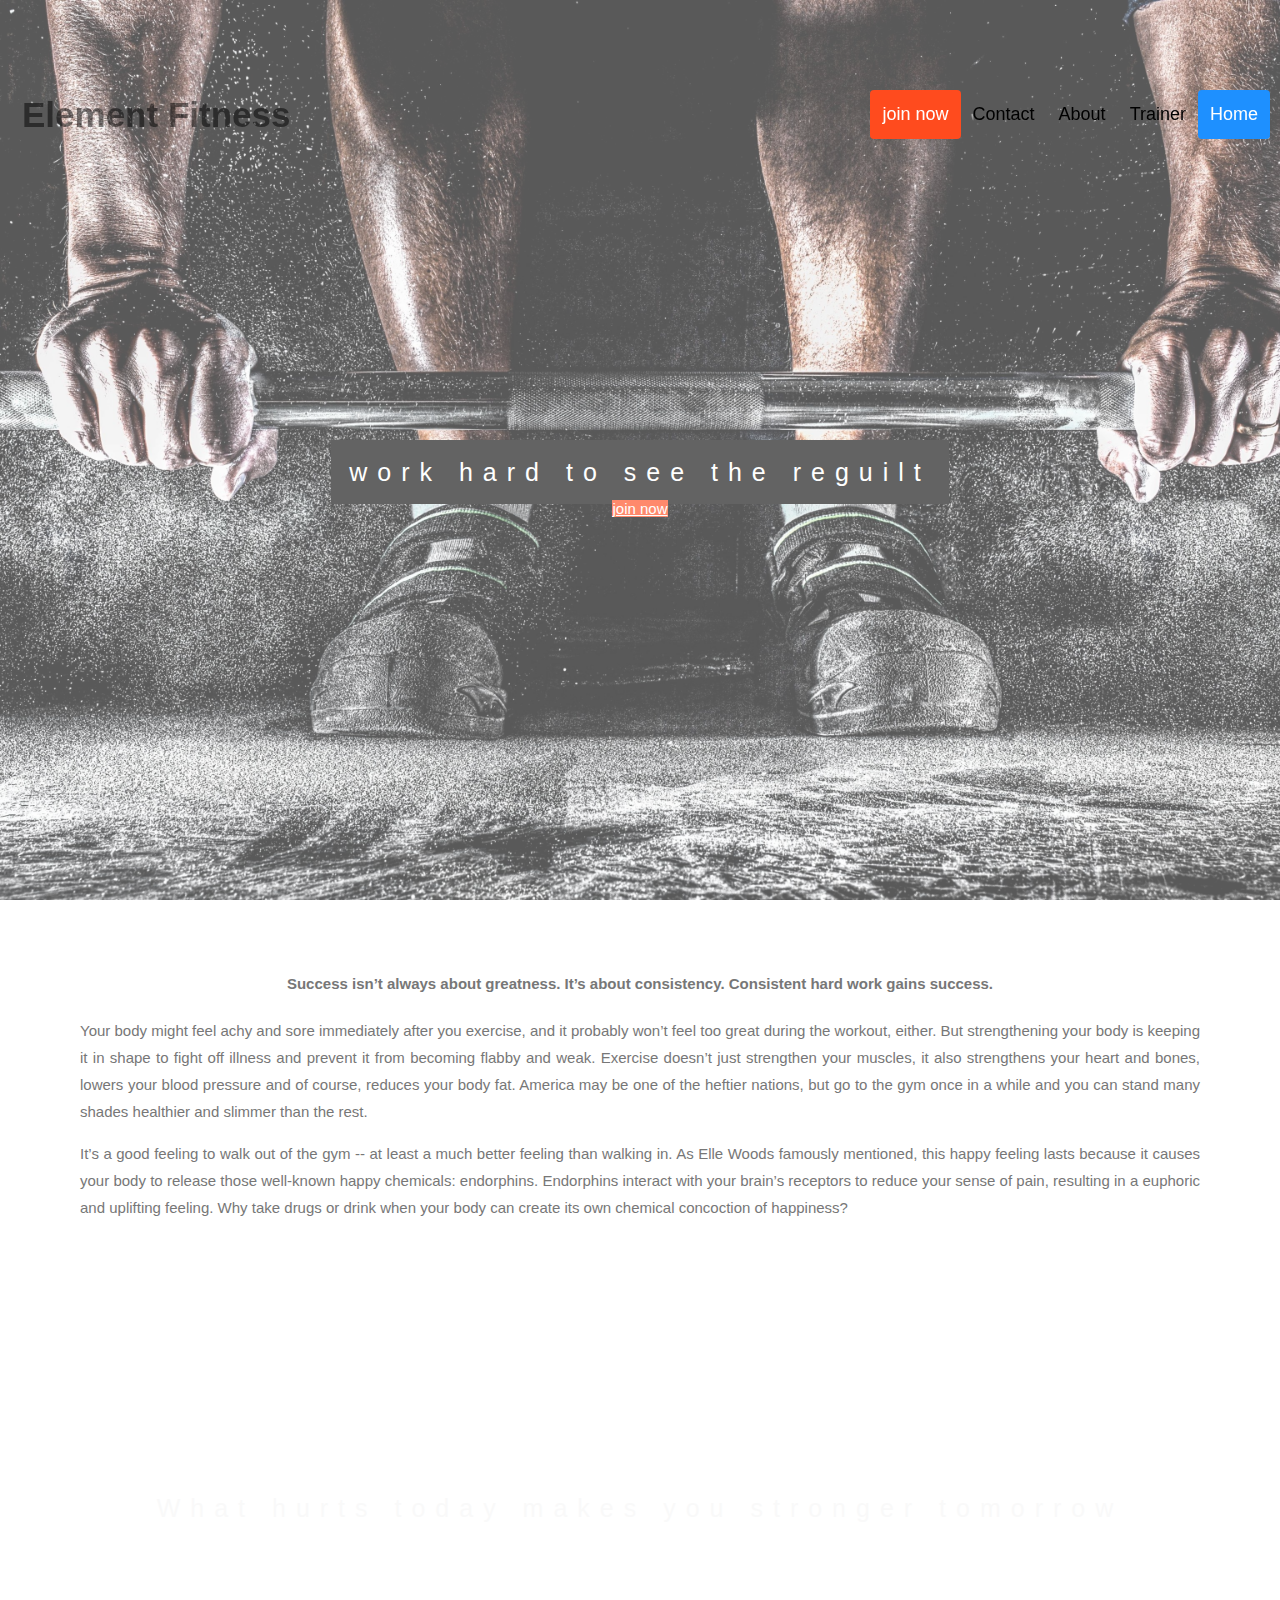
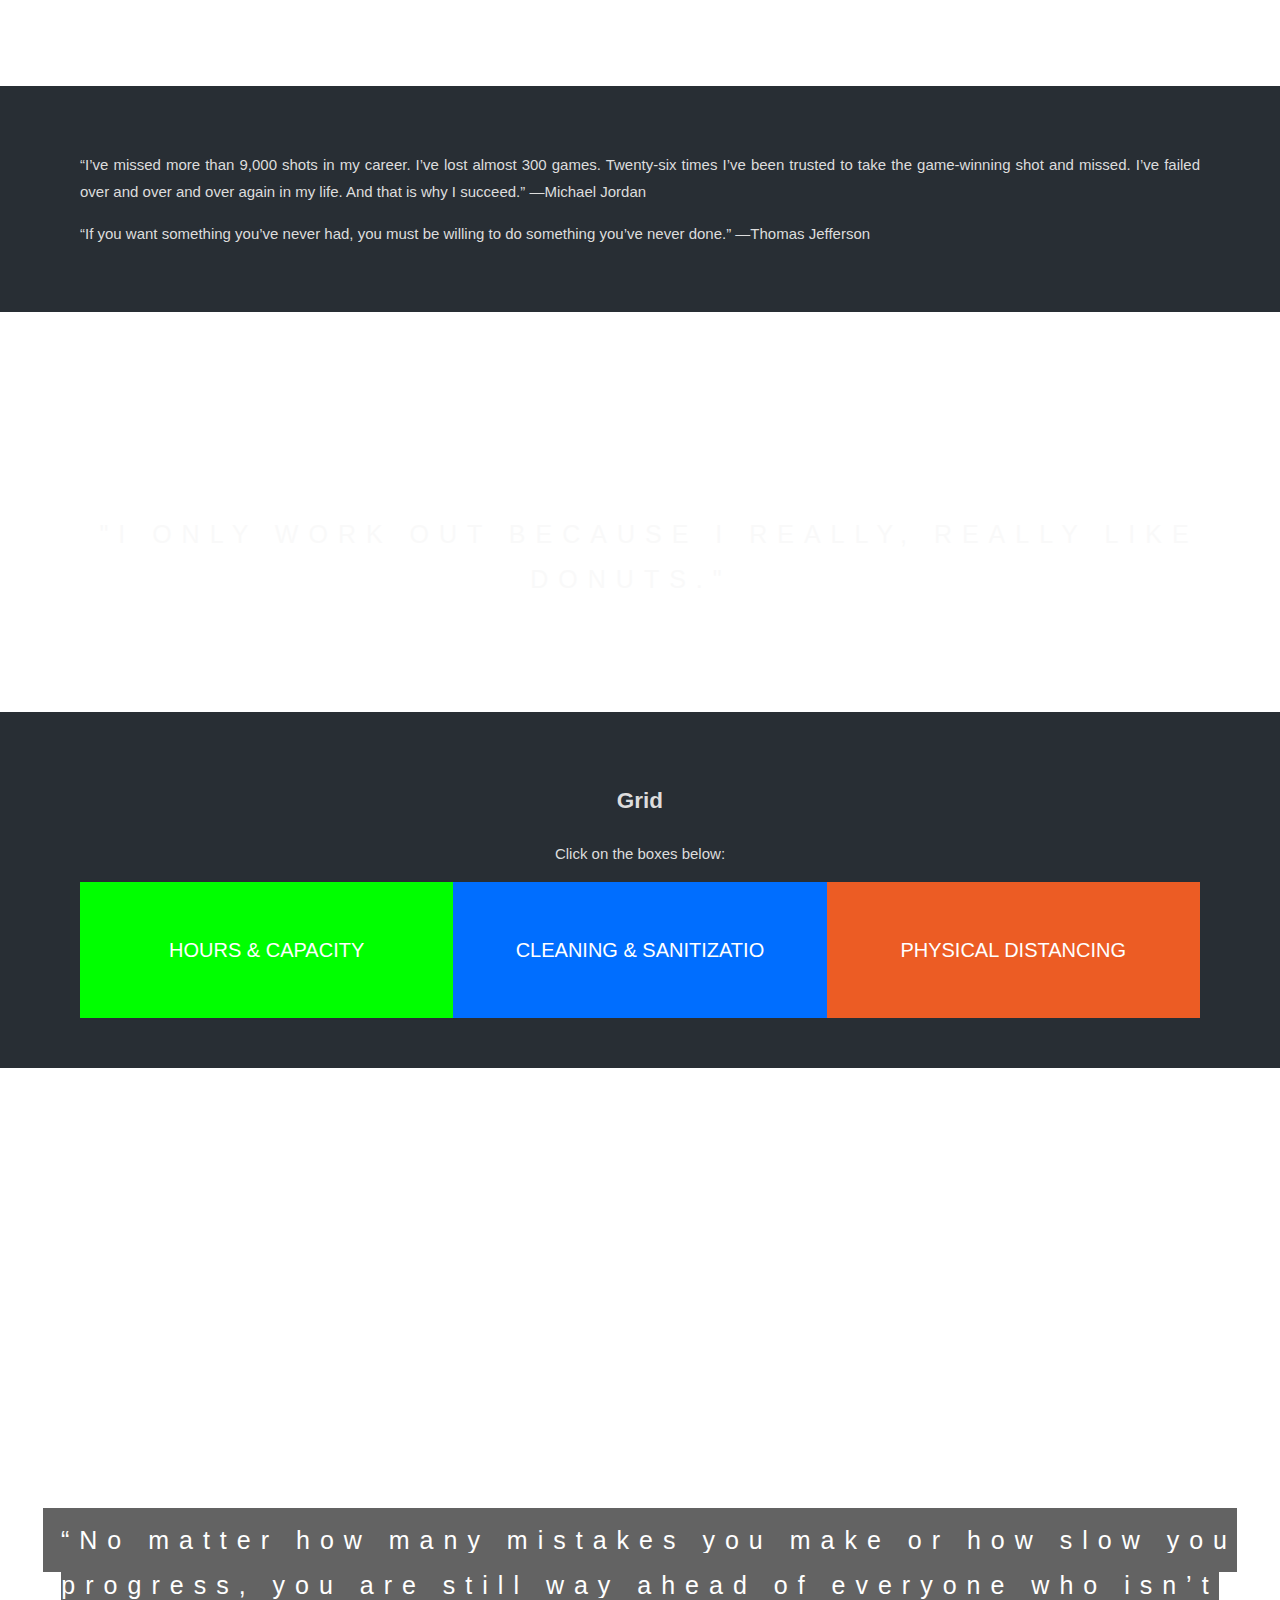
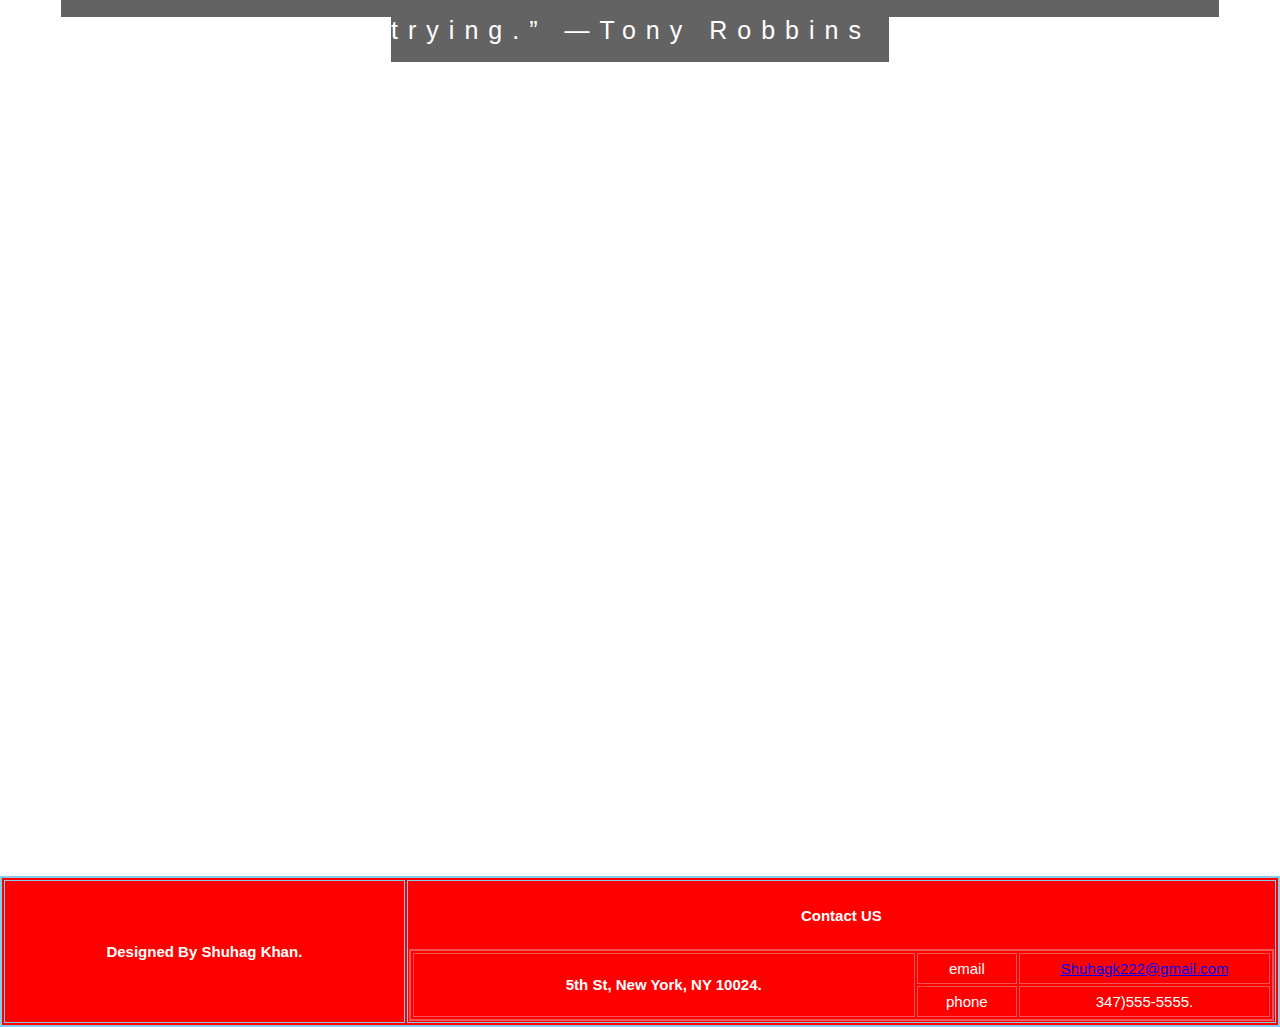
==== index.html @ beed030d "final 1" ====
<!DOCTYPE html>
<html>
<head>
<meta name="viewport" content="width=device-width, initial-scale=1">
<link rel="stylesheet" href="finalProject.css">



<!--scorrll-->


<link href='https://fonts.googleapis.com/css?family=Sofia' rel='stylesheet'>
<style>
.h4 {
    font-family: 'Sofia';font-size: 22px;
}
body, html {
  height: 100%;
  margin: 0;
  font: 400 15px/1.8 "Lato", sans-serif;
  color: #777;
}


.bgimg-1, .bgimg-2, .bgimg-3 {
  position: relative;
  opacity: 0.65;
  background-attachment: fixed;
  background-position: center;
  background-repeat: no-repeat;
  background-size: cover;

}
.bgimg-1 {
  background-image: url("workout2.jpg");
  min-height: 100%;
}

.bgimg-2 {
  background-image: url("fitness-gym-girl.jpg");
  min-height: 400px;
}

.bgimg-3 {
  background-image: url("workout1.jpg");
  min-height: 400px;
}

.caption {
  position: absolute;
  left: 0;
  top: 50%;
  width: 100%;
  text-align: center;
  color: #000;
}

.caption span.border {
  background-color: #111;
  color: #fff;
  padding: 18px;
  font-size: 25px;
  letter-spacing: 10px;
}

h3 {
  letter-spacing: 5px;
  text-transform: uppercase;
  font: 20px "Lato", sans-serif;
  color: #111;
}

/* Turn off parallax scrolling for tablets and phones */
@media only screen and (max-device-width: 1024px) {
  .bgimg-1, .bgimg-2, .bgimg-3 {
    background-attachment: scroll;
  }
}


/* grid*/


* {
  box-sizing: border-box;
}

body {
  margin: 0;
  font-family: Arial, Helvetica, sans-serif;
}

/* The grid: Three equal columns that floats next to each other */
.column {
  float: left;
  width: 33.33%;
  padding: 50px;
  text-align: center;
  font-size: 20px;
  cursor: pointer;
  color: white;
}

.containerTab {
  padding: 20px;
  color: white;
}

/* Clear floats after the columns */
.row:after {
  content: "";
  display: table;
  clear: both;
}

/* Closable button inside the container tab */
.closebtn {
  float: right;
  color: white;
  font-size: 26px;
  cursor: pointer;
}
</style>
</head>
<body>

  <div id="navbar">
    <a href="home-gym.html" id="logo">Element Fitness</a>
    <div id="navbar-right">
      <a class="active2" href="from2.html">join now</a>
      <a href="ContactUsGym.html">Contact</a>
      <a href="aboutGYM.html">About</a>
      <a href="trainer.html">Trainer</a>
      <a class="active" href="index.html">Home</a>
    </div>
  </div>
  
<div class="bgimg-1">
  <div class="caption">
    <span class="border">work hard to see the reguilt</span>
    <div>    <a class="active2" href="from2.html">join now</a>
    </div>
  </div>
  
</div>

<div style="color: #777;background-color:white;text-align:center;padding:50px 80px;text-align: justify;">
  <h4 style="text-align:center;">  Success isn’t always about greatness. It’s about consistency. Consistent hard work gains success.</p>
  </h4>

<p>Your body might feel achy and sore immediately after you exercise, and it probably won’t feel too great during the workout, either. But strengthening your body is keeping it in shape to fight off illness and prevent it from becoming flabby and weak.

  Exercise doesn’t just strengthen your muscles, it also strengthens your heart and bones, lowers your blood pressure and of course, reduces your body fat.
  
  America may be one of the heftier nations, but go to the gym once in a while and you can stand many shades healthier and slimmer than the rest.</p>  
<p>It’s a good feeling to walk out of the gym -- at least a much better feeling than walking in. As Elle Woods famously mentioned, this happy feeling lasts because it causes your body to release those well-known happy chemicals: endorphins.

  Endorphins interact with your brain’s receptors to reduce your sense of pain, resulting in a euphoric and uplifting feeling. Why take drugs or drink when your body can create its own chemical concoction of happiness?</p>

</div>

<div class="bgimg-2">
  <div class="caption">
  <span class="border" style="background-color:transparent;font-size:25px;color: #f7f7f7;">What hurts today makes you stronger tomorrow</span>
  </div>
</div>

<div style="position:relative;">
  <div style="color:#ddd;background-color:#282E34;text-align:center;padding:50px 80px;text-align: justify;">
    <p>“I’ve missed more than 9,000 shots in my career. I’ve lost almost 300 games. Twenty-six times I’ve been trusted to take the game-winning shot and missed. I’ve failed over and over and over again in my life. And that is why I succeed.” —Michael Jordan</p>
    <p>“If you want something you’ve never had, you must be willing to do something you’ve never done.” —Thomas Jefferson</p>
  </div>
</div>

<div class="bgimg-3">
  <div class="caption">
    <span class="border" style="background-color:transparent;font-size:25px;color: #f7f7f7;">"I ONLY WORK OUT BECAUSE I REALLY, REALLY LIKE DONUTS."</span>
  </div>
</div>

<div style="position:relative;">
  <div style="color:#ddd;background-color:#282E34;text-align:center;padding:50px 80px;text-align: justify;">
    <div style="text-align:center">
      <h2>Grid</h2>
      <p>Click on the boxes below:</p>
    </div>
    
    <!-- Three columns -->
    <div class="row">
      <div class="column" onclick="openTab('b1');" style="background:rgb(0, 255, 0);">
        HOURS & CAPACITY
      </div>
      <div class="column" onclick="openTab('b2');" style="background:rgb(0, 110, 255);">
        CLEANING & SANITIZATIO
      </div>
      <div class="column" onclick="openTab('b3');" style="background:rgba(238, 93, 36, 0.993);">
        PHYSICAL  DISTANCING
      </div>
    </div>
    
    <!-- Full-width columns: (hidden by default) -->
    <div id="b1" class="containerTab" style="display:none;background:rgb(0, 255, 0);">
      <span onclick="this.parentElement.style.display='none'" class="closebtn">&times;</span>
      <h2>HOURS & CAPACITY</h2>
      <p>Many of our gyms have reopened with modified hours to allow for additional cleaning and safety measures throughout the day. Capacity limits for workouts and group exercise classes will be determined based on each gym’s state and local guidelines. 
      </p>
    </div>
    
    <div id="b2" class="containerTab" style="display:none;background:rgb(0, 110, 255);">
      <span onclick="this.parentElement.style.display='none'" class="closebtn">&times;</span>
      <h2>CLEANING & SANITIZATIO</h2>
      <p>Our enhanced protocols include ongoing zone cleanings in all areas of the gym, daily deep cleanings and required equipment wipe-down after each use. Additional medical-grade cleaners and hand sanitizer will be made available throughout the gym.</p>
    </div>
    
    <div id="b3" class="containerTab" style="display:none;background:rgba(238, 93, 36, 0.993);">
      <span onclick="this.parentElement.style.display='none'" class="closebtn">&times;</span>
      <h2>PHYSICAL  DISTANCING</h2>
      <p>Safety signage will be posted throughout the gym to promote physical distancing. All machines and equipment will be staggered by at least 6 feet, and any machines that are out of use for cleaning and/or distancing purposes will be clearly marked. </p>
    </div>
    
  </div>
</div>

<div class="bgimg-1">
  <div class="caption">
    <span class="border">“No matter how many mistakes you make or how slow you progress, you are still way ahead of everyone who isn’t trying.” —Tony Robbins</span>
  </div>
</div>
<div>
  <iframe src="https://www.google.com/maps/embed?pb=!1m18!1m12!1m3!1d9193.573471970785!2d-73.97858126113566!3d40.7599067477869!2m3!1f0!2f0!3f0!3m2!1i1024!2i768!4f13.1!3m3!1m2!1s0x0%3A0x80e1f6b49af3b615!2sGym%20on%205th!5e0!3m2!1sen!2sus!4v1607315595992!5m2!1sen!2sus" width="100%" height="500" frameborder="0" style="border:0;" allowfullscreen="" aria-hidden="false" tabindex="0"></iframe>
</div>
<table border="2px" width="100%"bordercolor="skyblue" bgcolor="red">
  <tr>
  <th><font color="white">Designed By Shuhag Khan.</font></th>
  <td>
  <table border="2px" width="100%" bordercolor="#F35557">
  <h4 align="center"><font color="white">Contact US</font></h4>
  <tr>
  <th rowspan="2" width="50%" align="center" ><font color="white">5th St, New York, NY 10024.</th>
  <td width="10%" align="center" ><font color="white">email</font></td>
  <td width="25%" align="center" ><font color="white"><a href = "mailto: shuhagk222@gmail.com">Shuhagk222@gmail.com</a></font></td>
  </tr>
  <tr>
  <td width="10%" align="center" ><font color="white">phone</font></td>
  <td width="25%" align="center" ><font color="white">347)555-5555.</font></td>
  </tr>
  </table>
  </td>
  </tr>
  <a name="targetname"></a>
  </table>

<script>
  //nabbar
  // When the user scrolls down 80px from the top of the document, resize the navbar's padding and the logo's font size
  window.onscroll = function() {scrollFunction()};
  
  function scrollFunction() {
    if (document.body.scrollTop > 80 || document.documentElement.scrollTop > 80) {
      document.getElementById("navbar").style.padding = "30px 10px";
      document.getElementById("logo").style.fontSize = "25px";
    } else {
      document.getElementById("navbar").style.padding = "80px 10px";
      document.getElementById("logo").style.fontSize = "35px";
    }
  }


  //grid//
  function openTab(tabName) {
  var i, x;
  x = document.getElementsByClassName("containerTab");
  for (i = 0; i < x.length; i++) {
    x[i].style.display = "none";
  }
  document.getElementById(tabName).style.display = "block";
}
  </script>
  

</body>
</html>
---- finalProject.css ----
#navbar {
    overflow: hidden;
    background-color: #f1f1f1;
    background-color: transparent;
    padding: 90px 10px; /* Large padding which will shrink on scroll (using JS) */
    transition: 0.4s; /* Adds a transition effect when the padding is decreased */
    position: fixed; /* Sticky/fixed navbar */
    width: 100%;
    top: 0; /* At the top */
    z-index: 99;
    
  
  
  }
  
  
  /* Style the navbar links */
  #navbar a {
    float: left;
    color: black;
    text-align: center;
    padding: 12px;
    text-decoration: none;
    font-size: 18px;
    line-height: 25px;
    border-radius: 4px;
  }
  
  /* Style the logo */
  #navbar #logo {
    font-size: 35px;
    font-weight: bold;
    transition: 0.4s;
    opacity: 0.5;
  }
  
  /* Links on mouse-over */
  #navbar a:hover {
    background-color: #ddd;
    color: black;
  }
  
  /* Style the active/current link */
  #navbar a.active {
    background-color: dodgerblue;
    color: white;
  }
    /* Style the active/current link */
    #navbar a.active2 {
        background-color: rgb(255, 75, 30);
        color: white;
      }
          /* Style the active/current link */
    .active2 {
        background-color: rgb(255, 75, 30);
        color: white;
      }
  
  /* Display some links to the right */
  #navbar-right {
    float: right;
  }
  
  /* Add responsiveness - on screens less than 580px wide, display the navbar vertically instead of horizontally */
  @media screen and (max-width: 580px) {
    #navbar {
      padding: 20px 10px !important; /* Use !important to make sure that JavaScript doesn't override the padding on small screens */
    }
    #navbar a {
      opacity: 0.9;
      float: none;
      display: block;
      text-align: left;
    }
    #navbar-right {
      float: none;
    }
  }
  
  
  
  /*nabbar*/
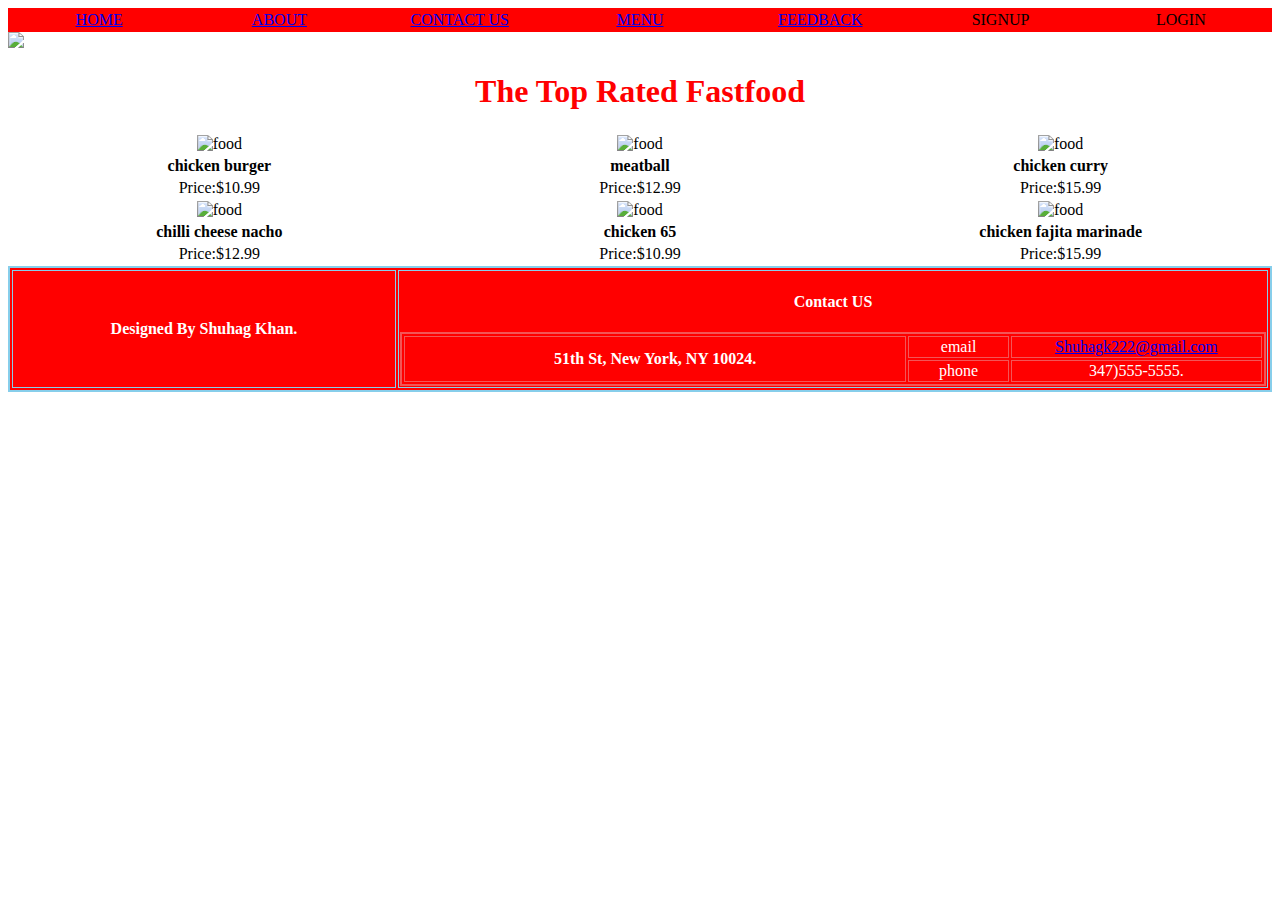
==== commit 7273f33c: "new 1" ====
--- a/index.html
+++ b/index.html
@@ -1,283 +1,92 @@
-
 <!DOCTYPE html>
 <html>
 <head>
-<meta name="viewport" content="width=device-width, initial-scale=1">
-<link rel="stylesheet" href="finalProject.css">
+<title>
+HOME
+</title>
+<link rel="stylesheet" href="style.css">
+<style>
+.zoom{
+transition:transform 0.5s;
+
+}
+.zoom:hover{
+    transform: scale(1.2);
+}
+</style>
+
+</head>
+
+<body>
+    <table border ="0" width="100%" bgcolor="red">
+        <tr>
+            <td width="12.5%" align="center" bgcolor="red" class="links"><form color="white"><a href="index.html">HOME</a></td>
+            <td width="12.5%" align="center" bgcolor="red" class="links"><form color="white"><a href ="about.html">ABOUT</a></td>
+            <td width="12.5%" align="center" bgcolor="red" class="links"><form color="white"><a href="#targetname">CONTACT US</a></td>
+            <td width="12.5%" align="center" bgcolor="red" class="links"><form color="white"><a href ="menu.html">MENU</a></td>
+            <td width="12.5%" align="center" bgcolor="red" class="links"><form color="white"><a href = "mailto: shuhagk222@gmail.com">FEEDBACK</a></td>
+            <td width="12.5%" align="center" bgcolor="red" class="links"><form color="white">SIGNUP</td>
+            <td width="12.5%" align="center" bgcolor="red" class="links"><form color="white">LOGIN</td>
+        </tr>
+    </table>
+  
+
+    <img src="food2.jpg" width="100%" hight+"85%">
+    <h1 style="color:red;text-align:center;">The Top Rated Fastfood</h1>
+    <table border="0" width="100%">
+        <tr>
+            <td width="25%" align="center"  class="zoom"><img src="chicken-burger.jpg" alt="food"  width="80%"></td>
+            <td width="25%" align="center"  class="zoom"><img src="meatballs.jpg" alt="food"  width="75%"></td>
+            <td width="25%" align="center"  class="zoom"><img src="chicken-curry.jpg" alt="food"  width="90%"></td>
+        </tr>
+        <tr>
+            <td align ="center"><b><fort size="4" >chicken burger</fort></b></td>
+            <td align ="center"><b><fort size="4" >meatball</fort></b></td>
+            <td align ="center"><b><fort size="4" >chicken curry</fort></b></td>
+        </tr>
+        <tr>
+            <td align ="center"><fort size="4" color="green">Price:$10.99</fort></td>
+            <td align ="center"><fort size="4" color="green">Price:$12.99</fort></td>
+            <td align ="center"><fort size="4" color="green">Price:$15.99</fort></td>
+        </tr>
+
+        <tr>
+            <td width="25%" align="center"  class="zoom"><img src="chili-cheese-nacho-final.jpg" alt="food"  width="75%"></td>
+            <td width="25%" align="center"  class="zoom"><img src="chicken 65.jpg" alt="food"  width="90%"></td>
+            <td width="25%" align="center"  class="zoom"><img src="chicken-fajita-marinade-4.jpg" alt="food"  width="65%"></td>
+        </tr>
+        <tr>
+            <td align ="center"><b><fort size="4" >chilli cheese nacho</fort></b></td>
+            <td align ="center"><b><fort size="4" >chicken 65</fort></b></td>
+            <td align ="center"><b><fort size="4" >chicken fajita marinade</fort></b></td>
+        </tr>
+        <tr>
+            <td align ="center"><fort size="4" color="green">Price:$12.99</fort></td>
+            <td align ="center"><fort size="4" color="green">Price:$10.99</fort></td>
+            <td align ="center"><fort size="4" color="green">Price:$15.99</fort></td>
+        </tr>
 
 
-
-<!--scorrll-->
-
-
-<link href='https://fonts.googleapis.com/css?family=Sofia' rel='stylesheet'>
-<style>
-.h4 {
-    font-family: 'Sofia';font-size: 22px;
-}
-body, html {
-  height: 100%;
-  margin: 0;
-  font: 400 15px/1.8 "Lato", sans-serif;
-  color: #777;
-}
-
-
-.bgimg-1, .bgimg-2, .bgimg-3 {
-  position: relative;
-  opacity: 0.65;
-  background-attachment: fixed;
-  background-position: center;
-  background-repeat: no-repeat;
-  background-size: cover;
-
-}
-.bgimg-1 {
-  background-image: url("workout2.jpg");
-  min-height: 100%;
-}
-
-.bgimg-2 {
-  background-image: url("fitness-gym-girl.jpg");
-  min-height: 400px;
-}
-
-.bgimg-3 {
-  background-image: url("workout1.jpg");
-  min-height: 400px;
-}
-
-.caption {
-  position: absolute;
-  left: 0;
-  top: 50%;
-  width: 100%;
-  text-align: center;
-  color: #000;
-}
-
-.caption span.border {
-  background-color: #111;
-  color: #fff;
-  padding: 18px;
-  font-size: 25px;
-  letter-spacing: 10px;
-}
-
-h3 {
-  letter-spacing: 5px;
-  text-transform: uppercase;
-  font: 20px "Lato", sans-serif;
-  color: #111;
-}
-
-/* Turn off parallax scrolling for tablets and phones */
-@media only screen and (max-device-width: 1024px) {
-  .bgimg-1, .bgimg-2, .bgimg-3 {
-    background-attachment: scroll;
-  }
-}
-
-
-/* grid*/
-
-
-* {
-  box-sizing: border-box;
-}
-
-body {
-  margin: 0;
-  font-family: Arial, Helvetica, sans-serif;
-}
-
-/* The grid: Three equal columns that floats next to each other */
-.column {
-  float: left;
-  width: 33.33%;
-  padding: 50px;
-  text-align: center;
-  font-size: 20px;
-  cursor: pointer;
-  color: white;
-}
-
-.containerTab {
-  padding: 20px;
-  color: white;
-}
-
-/* Clear floats after the columns */
-.row:after {
-  content: "";
-  display: table;
-  clear: both;
-}
-
-/* Closable button inside the container tab */
-.closebtn {
-  float: right;
-  color: white;
-  font-size: 26px;
-  cursor: pointer;
-}
-</style>
-</head>
-<body>
-
-  <div id="navbar">
-    <a href="home-gym.html" id="logo">Element Fitness</a>
-    <div id="navbar-right">
-      <a class="active2" href="from2.html">join now</a>
-      <a href="ContactUsGym.html">Contact</a>
-      <a href="aboutGYM.html">About</a>
-      <a href="trainer.html">Trainer</a>
-      <a class="active" href="index.html">Home</a>
-    </div>
-  </div>
-  
-<div class="bgimg-1">
-  <div class="caption">
-    <span class="border">work hard to see the reguilt</span>
-    <div>    <a class="active2" href="from2.html">join now</a>
-    </div>
-  </div>
-  
-</div>
-
-<div style="color: #777;background-color:white;text-align:center;padding:50px 80px;text-align: justify;">
-  <h4 style="text-align:center;">  Success isn’t always about greatness. It’s about consistency. Consistent hard work gains success.</p>
-  </h4>
-
-<p>Your body might feel achy and sore immediately after you exercise, and it probably won’t feel too great during the workout, either. But strengthening your body is keeping it in shape to fight off illness and prevent it from becoming flabby and weak.
-
-  Exercise doesn’t just strengthen your muscles, it also strengthens your heart and bones, lowers your blood pressure and of course, reduces your body fat.
-  
-  America may be one of the heftier nations, but go to the gym once in a while and you can stand many shades healthier and slimmer than the rest.</p>  
-<p>It’s a good feeling to walk out of the gym -- at least a much better feeling than walking in. As Elle Woods famously mentioned, this happy feeling lasts because it causes your body to release those well-known happy chemicals: endorphins.
-
-  Endorphins interact with your brain’s receptors to reduce your sense of pain, resulting in a euphoric and uplifting feeling. Why take drugs or drink when your body can create its own chemical concoction of happiness?</p>
-
-</div>
-
-<div class="bgimg-2">
-  <div class="caption">
-  <span class="border" style="background-color:transparent;font-size:25px;color: #f7f7f7;">What hurts today makes you stronger tomorrow</span>
-  </div>
-</div>
-
-<div style="position:relative;">
-  <div style="color:#ddd;background-color:#282E34;text-align:center;padding:50px 80px;text-align: justify;">
-    <p>“I’ve missed more than 9,000 shots in my career. I’ve lost almost 300 games. Twenty-six times I’ve been trusted to take the game-winning shot and missed. I’ve failed over and over and over again in my life. And that is why I succeed.” —Michael Jordan</p>
-    <p>“If you want something you’ve never had, you must be willing to do something you’ve never done.” —Thomas Jefferson</p>
-  </div>
-</div>
-
-<div class="bgimg-3">
-  <div class="caption">
-    <span class="border" style="background-color:transparent;font-size:25px;color: #f7f7f7;">"I ONLY WORK OUT BECAUSE I REALLY, REALLY LIKE DONUTS."</span>
-  </div>
-</div>
-
-<div style="position:relative;">
-  <div style="color:#ddd;background-color:#282E34;text-align:center;padding:50px 80px;text-align: justify;">
-    <div style="text-align:center">
-      <h2>Grid</h2>
-      <p>Click on the boxes below:</p>
-    </div>
-    
-    <!-- Three columns -->
-    <div class="row">
-      <div class="column" onclick="openTab('b1');" style="background:rgb(0, 255, 0);">
-        HOURS & CAPACITY
-      </div>
-      <div class="column" onclick="openTab('b2');" style="background:rgb(0, 110, 255);">
-        CLEANING & SANITIZATIO
-      </div>
-      <div class="column" onclick="openTab('b3');" style="background:rgba(238, 93, 36, 0.993);">
-        PHYSICAL  DISTANCING
-      </div>
-    </div>
-    
-    <!-- Full-width columns: (hidden by default) -->
-    <div id="b1" class="containerTab" style="display:none;background:rgb(0, 255, 0);">
-      <span onclick="this.parentElement.style.display='none'" class="closebtn">&times;</span>
-      <h2>HOURS & CAPACITY</h2>
-      <p>Many of our gyms have reopened with modified hours to allow for additional cleaning and safety measures throughout the day. Capacity limits for workouts and group exercise classes will be determined based on each gym’s state and local guidelines. 
-      </p>
-    </div>
-    
-    <div id="b2" class="containerTab" style="display:none;background:rgb(0, 110, 255);">
-      <span onclick="this.parentElement.style.display='none'" class="closebtn">&times;</span>
-      <h2>CLEANING & SANITIZATIO</h2>
-      <p>Our enhanced protocols include ongoing zone cleanings in all areas of the gym, daily deep cleanings and required equipment wipe-down after each use. Additional medical-grade cleaners and hand sanitizer will be made available throughout the gym.</p>
-    </div>
-    
-    <div id="b3" class="containerTab" style="display:none;background:rgba(238, 93, 36, 0.993);">
-      <span onclick="this.parentElement.style.display='none'" class="closebtn">&times;</span>
-      <h2>PHYSICAL  DISTANCING</h2>
-      <p>Safety signage will be posted throughout the gym to promote physical distancing. All machines and equipment will be staggered by at least 6 feet, and any machines that are out of use for cleaning and/or distancing purposes will be clearly marked. </p>
-    </div>
-    
-  </div>
-</div>
-
-<div class="bgimg-1">
-  <div class="caption">
-    <span class="border">“No matter how many mistakes you make or how slow you progress, you are still way ahead of everyone who isn’t trying.” —Tony Robbins</span>
-  </div>
-</div>
-<div>
-  <iframe src="https://www.google.com/maps/embed?pb=!1m18!1m12!1m3!1d9193.573471970785!2d-73.97858126113566!3d40.7599067477869!2m3!1f0!2f0!3f0!3m2!1i1024!2i768!4f13.1!3m3!1m2!1s0x0%3A0x80e1f6b49af3b615!2sGym%20on%205th!5e0!3m2!1sen!2sus!4v1607315595992!5m2!1sen!2sus" width="100%" height="500" frameborder="0" style="border:0;" allowfullscreen="" aria-hidden="false" tabindex="0"></iframe>
-</div>
-<table border="2px" width="100%"bordercolor="skyblue" bgcolor="red">
-  <tr>
-  <th><font color="white">Designed By Shuhag Khan.</font></th>
-  <td>
-  <table border="2px" width="100%" bordercolor="#F35557">
-  <h4 align="center"><font color="white">Contact US</font></h4>
-  <tr>
-  <th rowspan="2" width="50%" align="center" ><font color="white">5th St, New York, NY 10024.</th>
-  <td width="10%" align="center" ><font color="white">email</font></td>
-  <td width="25%" align="center" ><font color="white"><a href = "mailto: shuhagk222@gmail.com">Shuhagk222@gmail.com</a></font></td>
-  </tr>
-  <tr>
-  <td width="10%" align="center" ><font color="white">phone</font></td>
-  <td width="25%" align="center" ><font color="white">347)555-5555.</font></td>
-  </tr>
-  </table>
-  </td>
-  </tr>
-  <a name="targetname"></a>
-  </table>
-
-<script>
-  //nabbar
-  // When the user scrolls down 80px from the top of the document, resize the navbar's padding and the logo's font size
-  window.onscroll = function() {scrollFunction()};
-  
-  function scrollFunction() {
-    if (document.body.scrollTop > 80 || document.documentElement.scrollTop > 80) {
-      document.getElementById("navbar").style.padding = "30px 10px";
-      document.getElementById("logo").style.fontSize = "25px";
-    } else {
-      document.getElementById("navbar").style.padding = "80px 10px";
-      document.getElementById("logo").style.fontSize = "35px";
-    }
-  }
-
-
-  //grid//
-  function openTab(tabName) {
-  var i, x;
-  x = document.getElementsByClassName("containerTab");
-  for (i = 0; i < x.length; i++) {
-    x[i].style.display = "none";
-  }
-  document.getElementById(tabName).style.display = "block";
-}
-  </script>
-  
-
-</body>
-</html>+        <table border="2px" width="100%"bordercolor="skyblue" bgcolor="red">
+            <tr>
+            <th><font color="white">Designed By Shuhag Khan.</font></th>
+            <td>
+            <table border="2px" width="100%" bordercolor="#F35557">
+            <h4 align="center"><font color="white">Contact US</font></h4>
+            <tr>
+            <th rowspan="2" width="50%" align="center" ><font color="white">51th St, New York, NY 10024.</th>
+            <td width="10%" align="center" ><font color="white">email</font></td>
+            <td width="25%" align="center" ><font color="white"><a href = "mailto: shuhagk222@gmail.com">Shuhagk222@gmail.com</a></font></td>
+            </tr>
+            <tr>
+            <td width="10%" align="center" ><font color="white">phone</font></td>
+            <td width="25%" align="center" ><font color="white">347)555-5555.</font></td>
+            </tr>
+            </table>
+            </td>
+            </tr>
+            <a name="targetname"></a>
+            </table>
+        
+         </body>
+         </html>
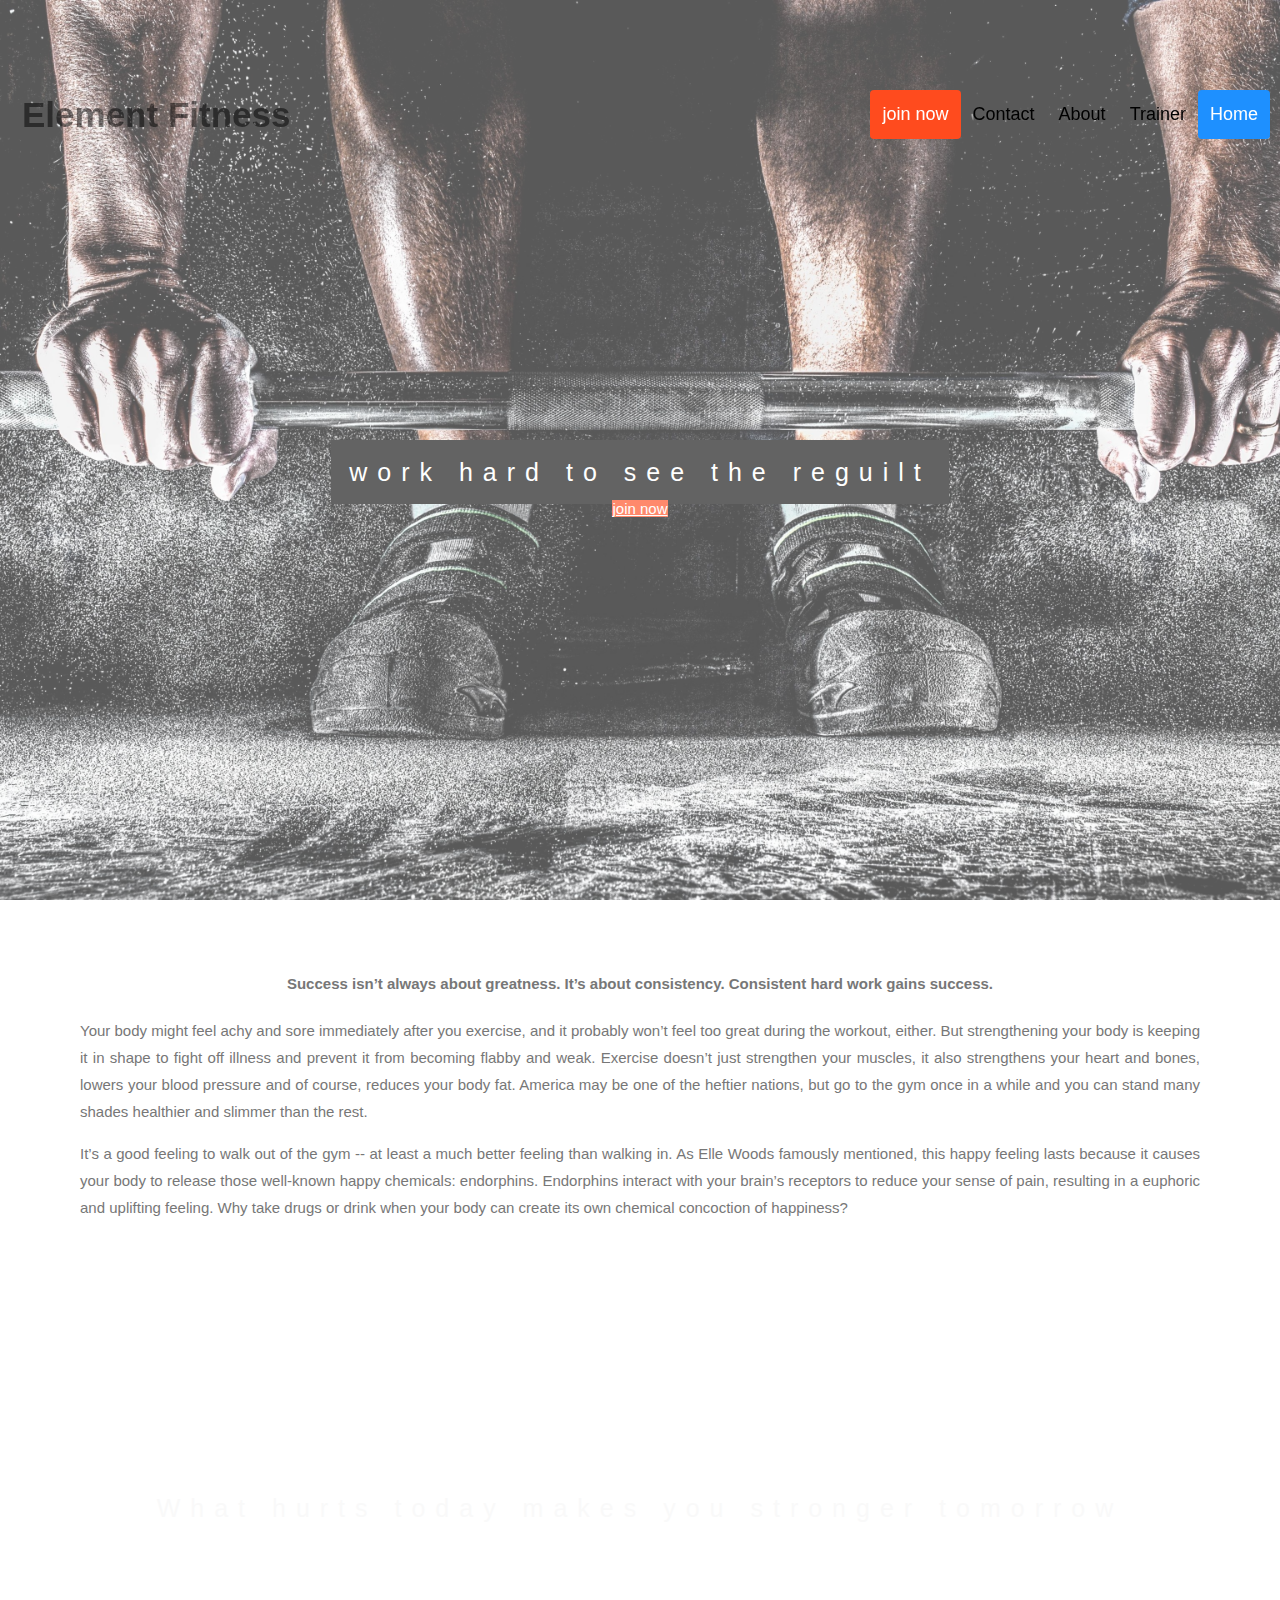
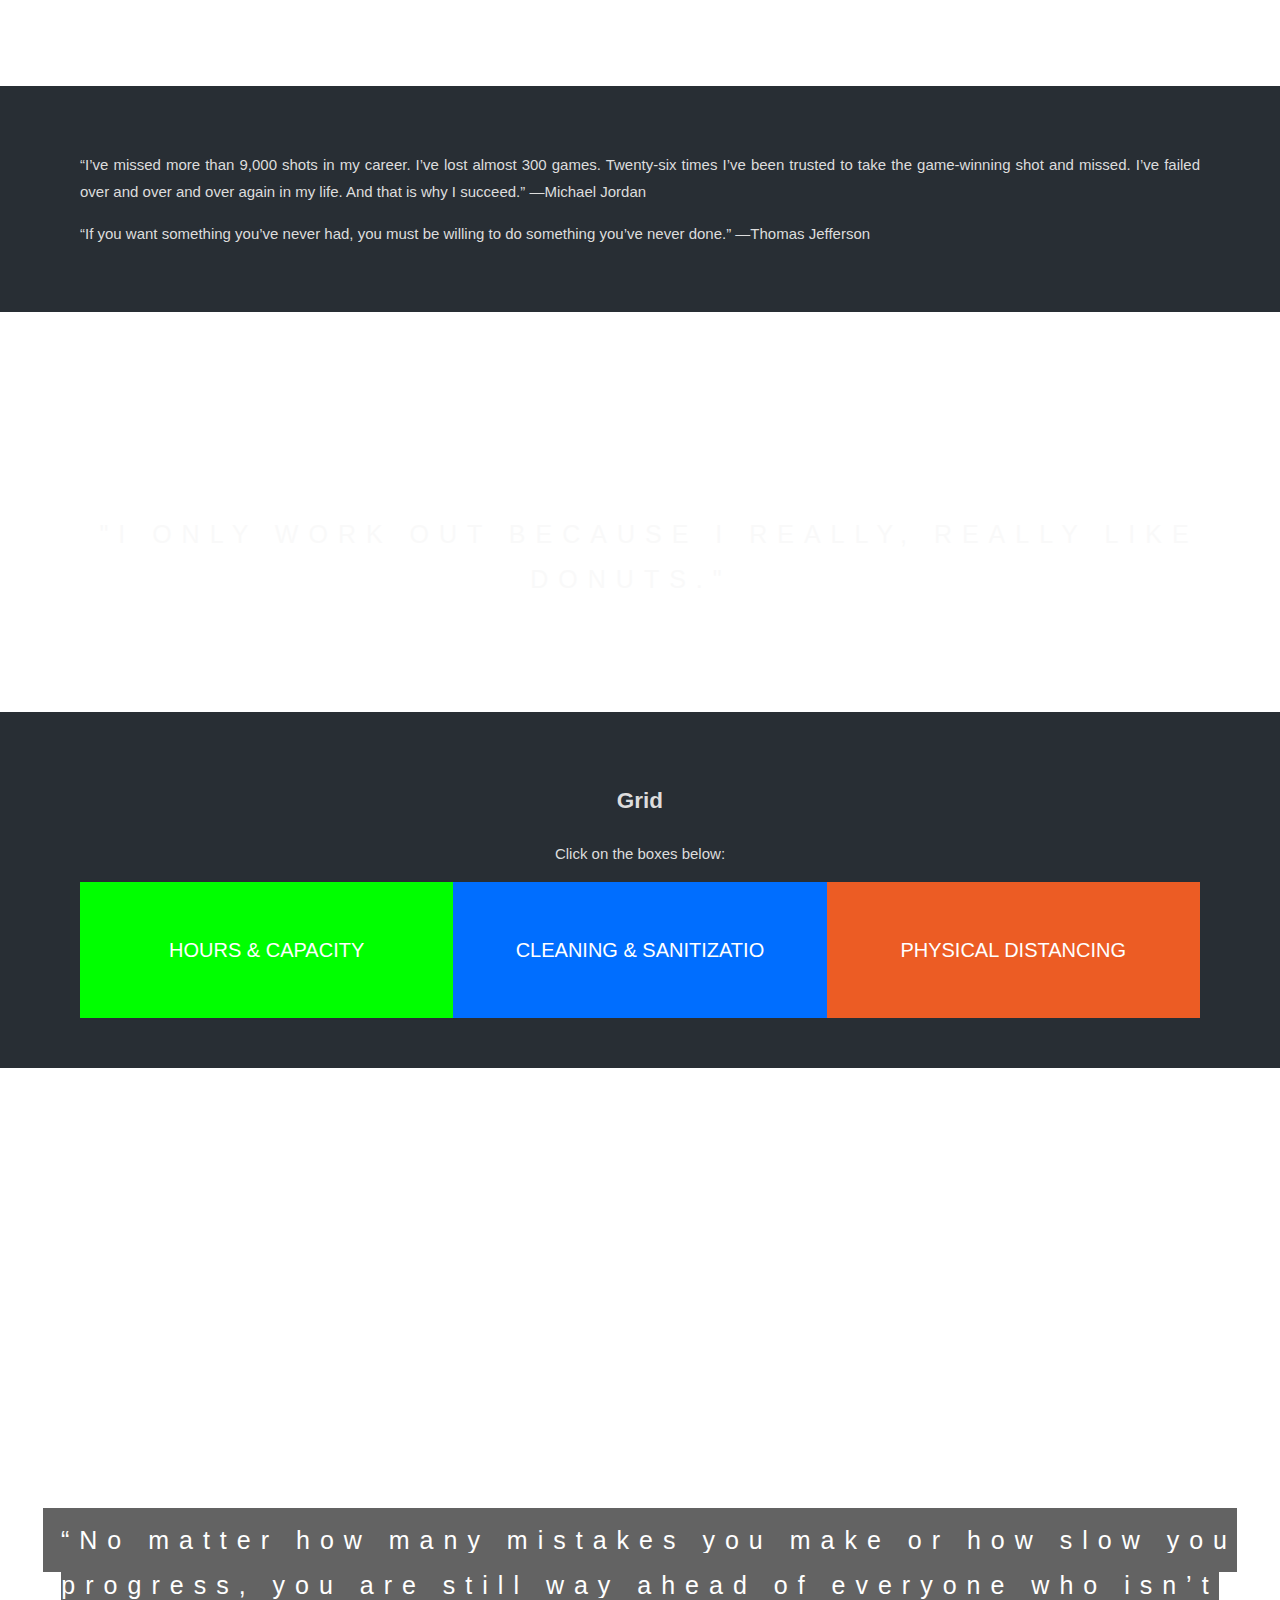
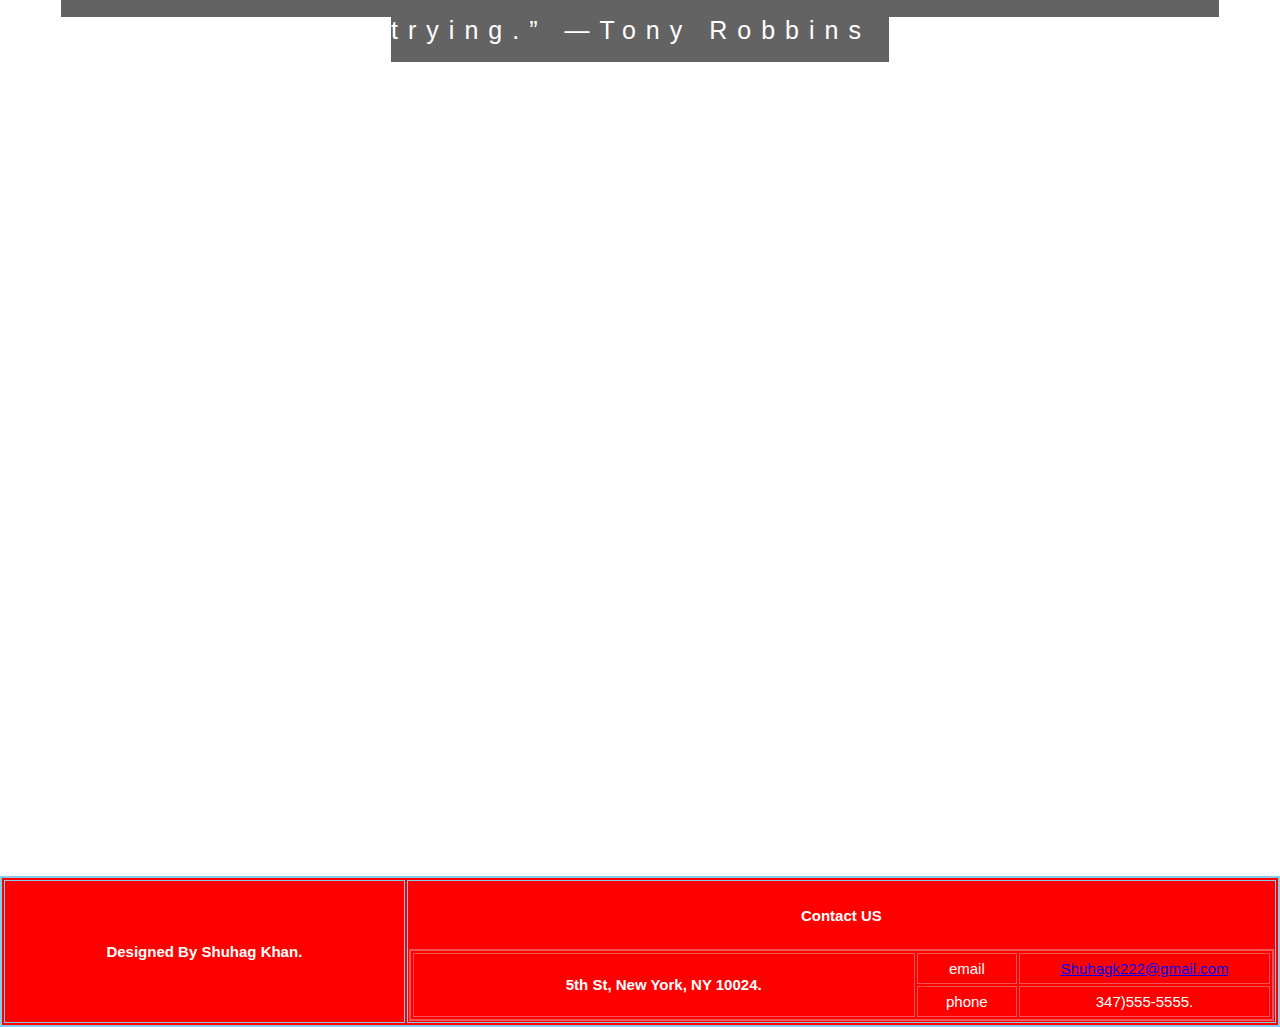
==== commit c3bc07ea: "final3" ====
--- a/index.html
+++ b/index.html
@@ -1,92 +1,283 @@
+
 <!DOCTYPE html>
 <html>
 <head>
-<title>
-HOME
-</title>
-<link rel="stylesheet" href="style.css">
+<meta name="viewport" content="width=device-width, initial-scale=1">
+<link rel="stylesheet" href="finalProject.css">
+
+
+
+<!--scorrll-->
+
+
+<link href='https://fonts.googleapis.com/css?family=Sofia' rel='stylesheet'>
 <style>
-.zoom{
-transition:transform 0.5s;
-
-}
-.zoom:hover{
-    transform: scale(1.2);
+.h4 {
+    font-family: 'Sofia';font-size: 22px;
+}
+body, html {
+  height: 100%;
+  margin: 0;
+  font: 400 15px/1.8 "Lato", sans-serif;
+  color: #777;
+}
+
+
+.bgimg-1, .bgimg-2, .bgimg-3 {
+  position: relative;
+  opacity: 0.65;
+  background-attachment: fixed;
+  background-position: center;
+  background-repeat: no-repeat;
+  background-size: cover;
+
+}
+.bgimg-1 {
+  background-image: url("workout2.jpg");
+  min-height: 100%;
+}
+
+.bgimg-2 {
+  background-image: url("fitness-gym-girl.jpg");
+  min-height: 400px;
+}
+
+.bgimg-3 {
+  background-image: url("workout1.jpg");
+  min-height: 400px;
+}
+
+.caption {
+  position: absolute;
+  left: 0;
+  top: 50%;
+  width: 100%;
+  text-align: center;
+  color: #000;
+}
+
+.caption span.border {
+  background-color: #111;
+  color: #fff;
+  padding: 18px;
+  font-size: 25px;
+  letter-spacing: 10px;
+}
+
+h3 {
+  letter-spacing: 5px;
+  text-transform: uppercase;
+  font: 20px "Lato", sans-serif;
+  color: #111;
+}
+
+/* Turn off parallax scrolling for tablets and phones */
+@media only screen and (max-device-width: 1024px) {
+  .bgimg-1, .bgimg-2, .bgimg-3 {
+    background-attachment: scroll;
+  }
+}
+
+
+/* grid*/
+
+
+* {
+  box-sizing: border-box;
+}
+
+body {
+  margin: 0;
+  font-family: Arial, Helvetica, sans-serif;
+}
+
+/* The grid: Three equal columns that floats next to each other */
+.column {
+  float: left;
+  width: 33.33%;
+  padding: 50px;
+  text-align: center;
+  font-size: 20px;
+  cursor: pointer;
+  color: white;
+}
+
+.containerTab {
+  padding: 20px;
+  color: white;
+}
+
+/* Clear floats after the columns */
+.row:after {
+  content: "";
+  display: table;
+  clear: both;
+}
+
+/* Closable button inside the container tab */
+.closebtn {
+  float: right;
+  color: white;
+  font-size: 26px;
+  cursor: pointer;
 }
 </style>
-
 </head>
-
 <body>
-    <table border ="0" width="100%" bgcolor="red">
-        <tr>
-            <td width="12.5%" align="center" bgcolor="red" class="links"><form color="white"><a href="index.html">HOME</a></td>
-            <td width="12.5%" align="center" bgcolor="red" class="links"><form color="white"><a href ="about.html">ABOUT</a></td>
-            <td width="12.5%" align="center" bgcolor="red" class="links"><form color="white"><a href="#targetname">CONTACT US</a></td>
-            <td width="12.5%" align="center" bgcolor="red" class="links"><form color="white"><a href ="menu.html">MENU</a></td>
-            <td width="12.5%" align="center" bgcolor="red" class="links"><form color="white"><a href = "mailto: shuhagk222@gmail.com">FEEDBACK</a></td>
-            <td width="12.5%" align="center" bgcolor="red" class="links"><form color="white">SIGNUP</td>
-            <td width="12.5%" align="center" bgcolor="red" class="links"><form color="white">LOGIN</td>
-        </tr>
-    </table>
-  
-
-    <img src="food2.jpg" width="100%" hight+"85%">
-    <h1 style="color:red;text-align:center;">The Top Rated Fastfood</h1>
-    <table border="0" width="100%">
-        <tr>
-            <td width="25%" align="center"  class="zoom"><img src="chicken-burger.jpg" alt="food"  width="80%"></td>
-            <td width="25%" align="center"  class="zoom"><img src="meatballs.jpg" alt="food"  width="75%"></td>
-            <td width="25%" align="center"  class="zoom"><img src="chicken-curry.jpg" alt="food"  width="90%"></td>
-        </tr>
-        <tr>
-            <td align ="center"><b><fort size="4" >chicken burger</fort></b></td>
-            <td align ="center"><b><fort size="4" >meatball</fort></b></td>
-            <td align ="center"><b><fort size="4" >chicken curry</fort></b></td>
-        </tr>
-        <tr>
-            <td align ="center"><fort size="4" color="green">Price:$10.99</fort></td>
-            <td align ="center"><fort size="4" color="green">Price:$12.99</fort></td>
-            <td align ="center"><fort size="4" color="green">Price:$15.99</fort></td>
-        </tr>
-
-        <tr>
-            <td width="25%" align="center"  class="zoom"><img src="chili-cheese-nacho-final.jpg" alt="food"  width="75%"></td>
-            <td width="25%" align="center"  class="zoom"><img src="chicken 65.jpg" alt="food"  width="90%"></td>
-            <td width="25%" align="center"  class="zoom"><img src="chicken-fajita-marinade-4.jpg" alt="food"  width="65%"></td>
-        </tr>
-        <tr>
-            <td align ="center"><b><fort size="4" >chilli cheese nacho</fort></b></td>
-            <td align ="center"><b><fort size="4" >chicken 65</fort></b></td>
-            <td align ="center"><b><fort size="4" >chicken fajita marinade</fort></b></td>
-        </tr>
-        <tr>
-            <td align ="center"><fort size="4" color="green">Price:$12.99</fort></td>
-            <td align ="center"><fort size="4" color="green">Price:$10.99</fort></td>
-            <td align ="center"><fort size="4" color="green">Price:$15.99</fort></td>
-        </tr>
-
-
-        <table border="2px" width="100%"bordercolor="skyblue" bgcolor="red">
-            <tr>
-            <th><font color="white">Designed By Shuhag Khan.</font></th>
-            <td>
-            <table border="2px" width="100%" bordercolor="#F35557">
-            <h4 align="center"><font color="white">Contact US</font></h4>
-            <tr>
-            <th rowspan="2" width="50%" align="center" ><font color="white">51th St, New York, NY 10024.</th>
-            <td width="10%" align="center" ><font color="white">email</font></td>
-            <td width="25%" align="center" ><font color="white"><a href = "mailto: shuhagk222@gmail.com">Shuhagk222@gmail.com</a></font></td>
-            </tr>
-            <tr>
-            <td width="10%" align="center" ><font color="white">phone</font></td>
-            <td width="25%" align="center" ><font color="white">347)555-5555.</font></td>
-            </tr>
-            </table>
-            </td>
-            </tr>
-            <a name="targetname"></a>
-            </table>
-        
-         </body>
-         </html>
+
+  <div id="navbar">
+    <a href="home-gym.html" id="logo">Element Fitness</a>
+    <div id="navbar-right">
+      <a class="active2" href="from2.html">join now</a>
+      <a href="ContactUsGym.html">Contact</a>
+      <a href="aboutGYM.html">About</a>
+      <a href="trainer.html">Trainer</a>
+      <a class="active" href="index.html">Home</a>
+    </div>
+  </div>
+  
+<div class="bgimg-1">
+  <div class="caption">
+    <span class="border">work hard to see the reguilt</span>
+    <div>    <a class="active2" href="from2.html">join now</a>
+    </div>
+  </div>
+  
+</div>
+
+<div style="color: #777;background-color:white;text-align:center;padding:50px 80px;text-align: justify;">
+  <h4 style="text-align:center;">  Success isn’t always about greatness. It’s about consistency. Consistent hard work gains success.</p>
+  </h4>
+
+<p>Your body might feel achy and sore immediately after you exercise, and it probably won’t feel too great during the workout, either. But strengthening your body is keeping it in shape to fight off illness and prevent it from becoming flabby and weak.
+
+  Exercise doesn’t just strengthen your muscles, it also strengthens your heart and bones, lowers your blood pressure and of course, reduces your body fat.
+  
+  America may be one of the heftier nations, but go to the gym once in a while and you can stand many shades healthier and slimmer than the rest.</p>  
+<p>It’s a good feeling to walk out of the gym -- at least a much better feeling than walking in. As Elle Woods famously mentioned, this happy feeling lasts because it causes your body to release those well-known happy chemicals: endorphins.
+
+  Endorphins interact with your brain’s receptors to reduce your sense of pain, resulting in a euphoric and uplifting feeling. Why take drugs or drink when your body can create its own chemical concoction of happiness?</p>
+
+</div>
+
+<div class="bgimg-2">
+  <div class="caption">
+  <span class="border" style="background-color:transparent;font-size:25px;color: #f7f7f7;">What hurts today makes you stronger tomorrow</span>
+  </div>
+</div>
+
+<div style="position:relative;">
+  <div style="color:#ddd;background-color:#282E34;text-align:center;padding:50px 80px;text-align: justify;">
+    <p>“I’ve missed more than 9,000 shots in my career. I’ve lost almost 300 games. Twenty-six times I’ve been trusted to take the game-winning shot and missed. I’ve failed over and over and over again in my life. And that is why I succeed.” —Michael Jordan</p>
+    <p>“If you want something you’ve never had, you must be willing to do something you’ve never done.” —Thomas Jefferson</p>
+  </div>
+</div>
+
+<div class="bgimg-3">
+  <div class="caption">
+    <span class="border" style="background-color:transparent;font-size:25px;color: #f7f7f7;">"I ONLY WORK OUT BECAUSE I REALLY, REALLY LIKE DONUTS."</span>
+  </div>
+</div>
+
+<div style="position:relative;">
+  <div style="color:#ddd;background-color:#282E34;text-align:center;padding:50px 80px;text-align: justify;">
+    <div style="text-align:center">
+      <h2>Grid</h2>
+      <p>Click on the boxes below:</p>
+    </div>
+    
+    <!-- Three columns -->
+    <div class="row">
+      <div class="column" onclick="openTab('b1');" style="background:rgb(0, 255, 0);">
+        HOURS & CAPACITY
+      </div>
+      <div class="column" onclick="openTab('b2');" style="background:rgb(0, 110, 255);">
+        CLEANING & SANITIZATIO
+      </div>
+      <div class="column" onclick="openTab('b3');" style="background:rgba(238, 93, 36, 0.993);">
+        PHYSICAL  DISTANCING
+      </div>
+    </div>
+    
+    <!-- Full-width columns: (hidden by default) -->
+    <div id="b1" class="containerTab" style="display:none;background:rgb(0, 255, 0);">
+      <span onclick="this.parentElement.style.display='none'" class="closebtn">&times;</span>
+      <h2>HOURS & CAPACITY</h2>
+      <p>Many of our gyms have reopened with modified hours to allow for additional cleaning and safety measures throughout the day. Capacity limits for workouts and group exercise classes will be determined based on each gym’s state and local guidelines. 
+      </p>
+    </div>
+    
+    <div id="b2" class="containerTab" style="display:none;background:rgb(0, 110, 255);">
+      <span onclick="this.parentElement.style.display='none'" class="closebtn">&times;</span>
+      <h2>CLEANING & SANITIZATIO</h2>
+      <p>Our enhanced protocols include ongoing zone cleanings in all areas of the gym, daily deep cleanings and required equipment wipe-down after each use. Additional medical-grade cleaners and hand sanitizer will be made available throughout the gym.</p>
+    </div>
+    
+    <div id="b3" class="containerTab" style="display:none;background:rgba(238, 93, 36, 0.993);">
+      <span onclick="this.parentElement.style.display='none'" class="closebtn">&times;</span>
+      <h2>PHYSICAL  DISTANCING</h2>
+      <p>Safety signage will be posted throughout the gym to promote physical distancing. All machines and equipment will be staggered by at least 6 feet, and any machines that are out of use for cleaning and/or distancing purposes will be clearly marked. </p>
+    </div>
+    
+  </div>
+</div>
+
+<div class="bgimg-1">
+  <div class="caption">
+    <span class="border">“No matter how many mistakes you make or how slow you progress, you are still way ahead of everyone who isn’t trying.” —Tony Robbins</span>
+  </div>
+</div>
+<div>
+  <iframe src="https://www.google.com/maps/embed?pb=!1m18!1m12!1m3!1d9193.573471970785!2d-73.97858126113566!3d40.7599067477869!2m3!1f0!2f0!3f0!3m2!1i1024!2i768!4f13.1!3m3!1m2!1s0x0%3A0x80e1f6b49af3b615!2sGym%20on%205th!5e0!3m2!1sen!2sus!4v1607315595992!5m2!1sen!2sus" width="100%" height="500" frameborder="0" style="border:0;" allowfullscreen="" aria-hidden="false" tabindex="0"></iframe>
+</div>
+<table border="2px" width="100%"bordercolor="skyblue" bgcolor="red">
+  <tr>
+  <th><font color="white">Designed By Shuhag Khan.</font></th>
+  <td>
+  <table border="2px" width="100%" bordercolor="#F35557">
+  <h4 align="center"><font color="white">Contact US</font></h4>
+  <tr>
+  <th rowspan="2" width="50%" align="center" ><font color="white">5th St, New York, NY 10024.</th>
+  <td width="10%" align="center" ><font color="white">email</font></td>
+  <td width="25%" align="center" ><font color="white"><a href = "mailto: shuhagk222@gmail.com">Shuhagk222@gmail.com</a></font></td>
+  </tr>
+  <tr>
+  <td width="10%" align="center" ><font color="white">phone</font></td>
+  <td width="25%" align="center" ><font color="white">347)555-5555.</font></td>
+  </tr>
+  </table>
+  </td>
+  </tr>
+  <a name="targetname"></a>
+  </table>
+
+<script>
+  //nabbar
+  // When the user scrolls down 80px from the top of the document, resize the navbar's padding and the logo's font size
+  window.onscroll = function() {scrollFunction()};
+  
+  function scrollFunction() {
+    if (document.body.scrollTop > 80 || document.documentElement.scrollTop > 80) {
+      document.getElementById("navbar").style.padding = "30px 10px";
+      document.getElementById("logo").style.fontSize = "25px";
+    } else {
+      document.getElementById("navbar").style.padding = "80px 10px";
+      document.getElementById("logo").style.fontSize = "35px";
+    }
+  }
+
+
+  //grid//
+  function openTab(tabName) {
+  var i, x;
+  x = document.getElementsByClassName("containerTab");
+  for (i = 0; i < x.length; i++) {
+    x[i].style.display = "none";
+  }
+  document.getElementById(tabName).style.display = "block";
+}
+  </script>
+  
+
+</body>
+</html>--- a/finalProject.css
+++ b/finalProject.css
@@ -0,0 +1,82 @@
+#navbar {
+    overflow: hidden;
+    background-color: #f1f1f1;
+    background-color: transparent;
+    padding: 90px 10px; /* Large padding which will shrink on scroll (using JS) */
+    transition: 0.4s; /* Adds a transition effect when the padding is decreased */
+    position: fixed; /* Sticky/fixed navbar */
+    width: 100%;
+    top: 0; /* At the top */
+    z-index: 99;
+    
+  
+  
+  }
+  
+  
+  /* Style the navbar links */
+  #navbar a {
+    float: left;
+    color: black;
+    text-align: center;
+    padding: 12px;
+    text-decoration: none;
+    font-size: 18px;
+    line-height: 25px;
+    border-radius: 4px;
+  }
+  
+  /* Style the logo */
+  #navbar #logo {
+    font-size: 35px;
+    font-weight: bold;
+    transition: 0.4s;
+    opacity: 0.5;
+  }
+  
+  /* Links on mouse-over */
+  #navbar a:hover {
+    background-color: #ddd;
+    color: black;
+  }
+  
+  /* Style the active/current link */
+  #navbar a.active {
+    background-color: dodgerblue;
+    color: white;
+  }
+    /* Style the active/current link */
+    #navbar a.active2 {
+        background-color: rgb(255, 75, 30);
+        color: white;
+      }
+          /* Style the active/current link */
+    .active2 {
+        background-color: rgb(255, 75, 30);
+        color: white;
+      }
+  
+  /* Display some links to the right */
+  #navbar-right {
+    float: right;
+  }
+  
+  /* Add responsiveness - on screens less than 580px wide, display the navbar vertically instead of horizontally */
+  @media screen and (max-width: 580px) {
+    #navbar {
+      padding: 20px 10px !important; /* Use !important to make sure that JavaScript doesn't override the padding on small screens */
+    }
+    #navbar a {
+      opacity: 0.9;
+      float: none;
+      display: block;
+      text-align: left;
+    }
+    #navbar-right {
+      float: none;
+    }
+  }
+  
+  
+  
+  /*nabbar*/